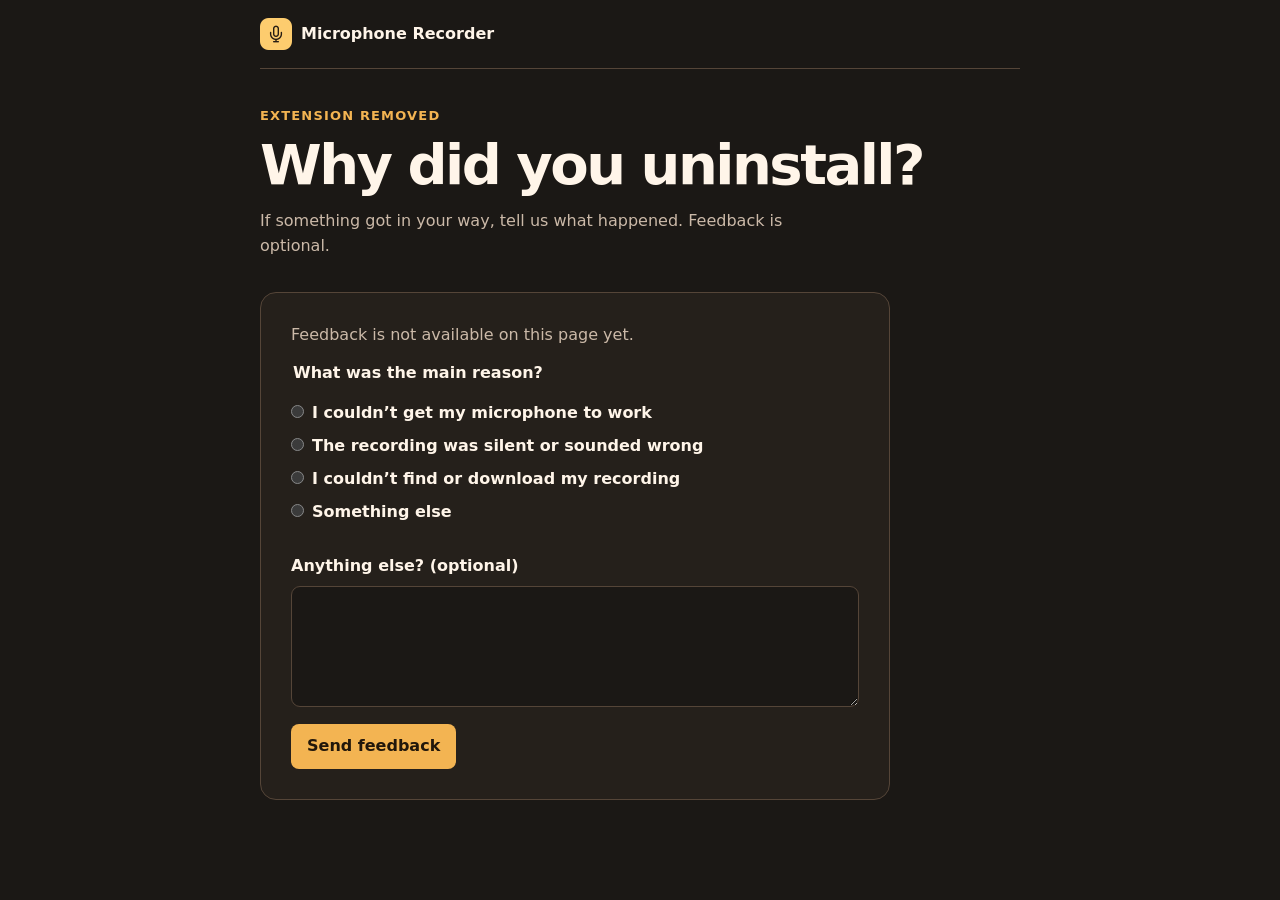
==== uninstall/index.html @ 266b0a34 "Publish Microphone Recorder service pages Co-Authored-By: Claude Code <noreply@anthropic.com>" ====
<!doctype html><html lang="en"><head><meta charset="utf-8"><meta name="viewport" content="width=device-width, initial-scale=1"><meta name="robots" content="noindex"><title>Uninstall · Microphone Recorder</title><link rel="stylesheet" href="../assets/pages.css"><script defer src="https://cloud.umami.is/script.js" data-website-id="328e350f-b770-4529-9500-92b514123a6c"></script>
</head>
<body><div class="shell"><header class="top"><span class="brand"><img src="../assets/icon-32.png" alt="">Microphone Recorder</span></header><main><div class="hero"><div class="eyebrow">Extension removed</div><h1>Why did you uninstall?</h1><p>If something got in your way, tell us what happened. Feedback is optional.</p></div>
<section class="card form" aria-label="Feedback unavailable"><p>Feedback is not available on this page yet.</p><div inert><fieldset><legend>What was the main reason?</legend><label class="option"><input type="radio" name="reason" required>I couldn’t get my microphone to work</label><label class="option"><input type="radio" name="reason">The recording was silent or sounded wrong</label><label class="option"><input type="radio" name="reason">I couldn’t find or download my recording</label><label class="option"><input type="radio" name="reason">Something else</label></fieldset><label for="details">Anything else? (optional)</label><textarea id="details" rows="4"></textarea><button type="button" disabled>Send feedback</button></div></section></main></div>
</body></html>
---- assets/pages.css ----
:root{color-scheme:dark;--bg:#1b1815;--panel:#25201b;--line:#554538;--fg:#fff5e9;--muted:#cbb9a8;--accent:#f3b452;--red:#b72435;font:16px/1.55 system-ui,sans-serif}
*{box-sizing:border-box}body{margin:0;background:var(--bg);color:var(--fg)}.shell{width:min(100% - 32px,760px);margin:auto}.top{display:flex;align-items:center;justify-content:space-between;gap:12px;padding:18px 0;border-bottom:1px solid var(--line)}.brand{display:flex;align-items:center;gap:9px;font-weight:700}.brand img{width:32px;height:32px}.preview{font-size:12px;color:var(--muted);text-align:right}.hero{padding:37px 0 19px}.eyebrow{color:var(--accent);font-size:13px;font-weight:750;text-transform:uppercase;letter-spacing:.09em}h1{font-size:clamp(32px,6vw,56px);line-height:1.05;letter-spacing:-.045em;margin:10px 0 14px}p{margin:0 0 14px;color:var(--muted)}.hero p{max-width:54ch}h2{line-height:1.2}.card{background:var(--panel);border:1px solid var(--line);border-radius:16px;padding:clamp(16px,4vw,30px);margin:0 0 15px}.step h2{font-size:clamp(18px,3.5vw,24px);margin:0 0 12px}.mock{background:#f5f2ef;color:#282522;border:1px solid #fff;border-radius:10px;min-height:109px;overflow:hidden;font-size:14px}.bar{display:flex;align-items:center;justify-content:flex-end;gap:12px;background:#e5e0da;padding:7px 17px}.address{flex:1;border-radius:20px;background:#fff;min-height:13px}.target{position:relative;display:inline-flex;align-items:center;gap:7px;background:#fff;border:1px solid #c6bbb0;border-radius:7px;padding:5px 8px;font-weight:750;color:#241c15}.target img{width:19px;height:19px}.ring{display:inline-grid;place-items:center;width:23px;height:23px;border-radius:50%;background:var(--red);color:white;font-size:12px}.arrow{color:var(--red);font-weight:900}.illustration-body{padding:11px 20px;text-align:right}.card footer{margin-top:10px}footer,.preview-note{font-size:13px;color:var(--muted)}.sitefoot{padding:12px 0 28px}.sitefoot a,a{color:var(--accent)}.form{max-width:630px}.form label{display:block;font-weight:650}.form fieldset{border:0;padding:0;margin:0 0 22px}.form legend{font-weight:750;margin-bottom:7px}.option{margin:8px 0}.option input{accent-color:var(--accent);margin:0 8px 0 0}.form textarea{width:100%;min-height:110px;margin:7px 0 9px;border:1px solid var(--line);border-radius:9px;background:var(--bg);color:var(--fg);font:inherit;padding:10px;resize:vertical}.form button{background:var(--accent);color:#21170b;border:0;padding:10px 16px;border-radius:8px;font:inherit;font-weight:750;cursor:pointer}.form output{display:block;margin-top:8px;color:var(--accent)}:focus-visible{outline:2px solid var(--accent);outline-offset:4px}@media(max-width:480px){.bar{gap:6px;padding:6px}.target{gap:5px;padding:4px 5px}.illustration-body{padding:9px 8px}.top{padding:13px 0}.preview{max-width:95px}}
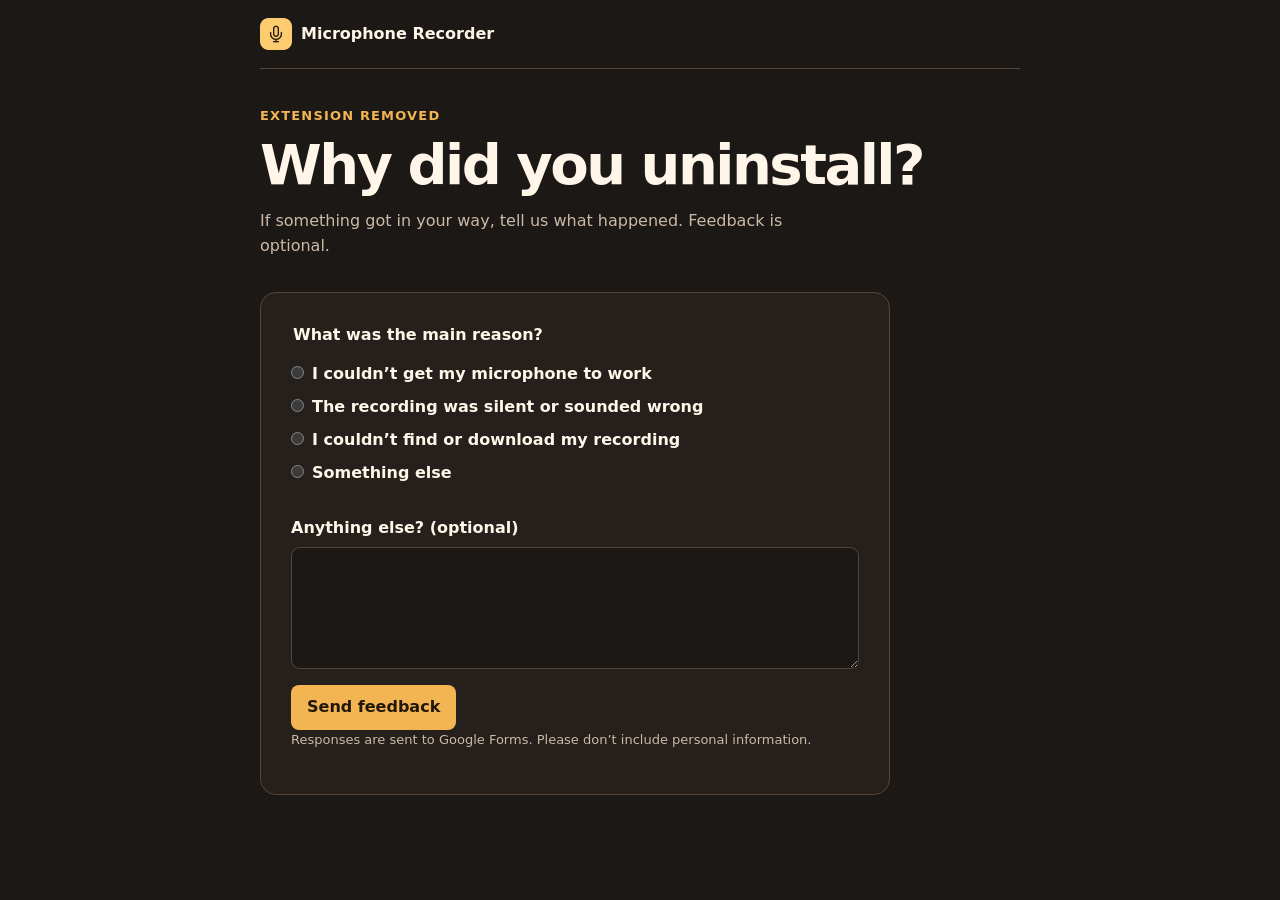
==== commit 458a064d: "Connect Microphone Recorder feedback forms Co-Authored-By: Claude Code <noreply@anthropic.com>" ====
--- a/uninstall/index.html
+++ b/uninstall/index.html
@@ -1,5 +1,12 @@
 <!doctype html><html lang="en"><head><meta charset="utf-8"><meta name="viewport" content="width=device-width, initial-scale=1"><meta name="robots" content="noindex"><title>Uninstall · Microphone Recorder</title><link rel="stylesheet" href="../assets/pages.css"><script defer src="https://cloud.umami.is/script.js" data-website-id="328e350f-b770-4529-9500-92b514123a6c"></script>
 </head>
 <body><div class="shell"><header class="top"><span class="brand"><img src="../assets/icon-32.png" alt="">Microphone Recorder</span></header><main><div class="hero"><div class="eyebrow">Extension removed</div><h1>Why did you uninstall?</h1><p>If something got in your way, tell us what happened. Feedback is optional.</p></div>
-<section class="card form" aria-label="Feedback unavailable"><p>Feedback is not available on this page yet.</p><div inert><fieldset><legend>What was the main reason?</legend><label class="option"><input type="radio" name="reason" required>I couldn’t get my microphone to work</label><label class="option"><input type="radio" name="reason">The recording was silent or sounded wrong</label><label class="option"><input type="radio" name="reason">I couldn’t find or download my recording</label><label class="option"><input type="radio" name="reason">Something else</label></fieldset><label for="details">Anything else? (optional)</label><textarea id="details" rows="4"></textarea><button type="button" disabled>Send feedback</button></div></section></main></div>
+<form class="card form" action="https://docs.google.com/forms/d/e/1FAIpQLSc27Kr7iB2BOMizsUe-jqKFjGGc74JsBQCXyaLrFz7BKVkSmQ/formResponse" method="post" accept-charset="UTF-8">
+<fieldset><legend>What was the main reason?</legend>
+<label class="option"><input type="radio" name="entry.1425699659" value="I couldn’t get my microphone to work" required>I couldn’t get my microphone to work</label>
+<label class="option"><input type="radio" name="entry.1425699659" value="The recording was silent or sounded wrong">The recording was silent or sounded wrong</label>
+<label class="option"><input type="radio" name="entry.1425699659" value="I couldn’t find or download my recording">I couldn’t find or download my recording</label>
+<label class="option"><input type="radio" name="entry.1425699659" value="Something else">Something else</label>
+</fieldset><label for="details">Anything else? (optional)</label><textarea id="details" name="entry.155622018" rows="4"></textarea><button type="submit">Send feedback</button>
+<p class="preview-note">Responses are sent to Google Forms. Please don’t include personal information.</p></form></main></div>
 </body></html>
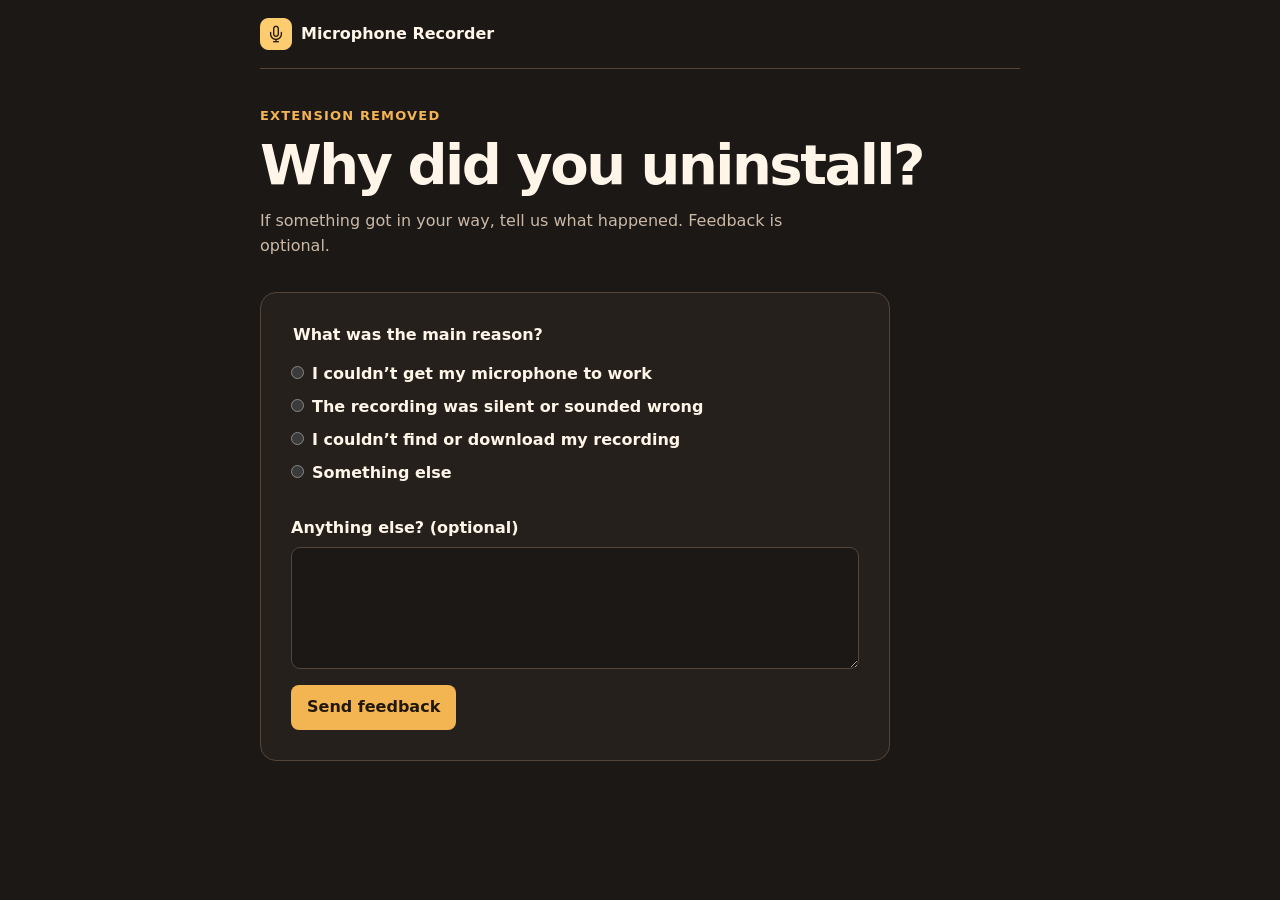
==== commit c1d7b388: "Remove extra notice from feedback forms Co-Authored-By: Claude Code <noreply@anthropic.com>" ====
--- a/uninstall/index.html
+++ b/uninstall/index.html
@@ -8,5 +8,5 @@
 <label class="option"><input type="radio" name="entry.1425699659" value="I couldn’t find or download my recording">I couldn’t find or download my recording</label>
 <label class="option"><input type="radio" name="entry.1425699659" value="Something else">Something else</label>
 </fieldset><label for="details">Anything else? (optional)</label><textarea id="details" name="entry.155622018" rows="4"></textarea><button type="submit">Send feedback</button>
-<p class="preview-note">Responses are sent to Google Forms. Please don’t include personal information.</p></form></main></div>
+</form></main></div>
 </body></html>
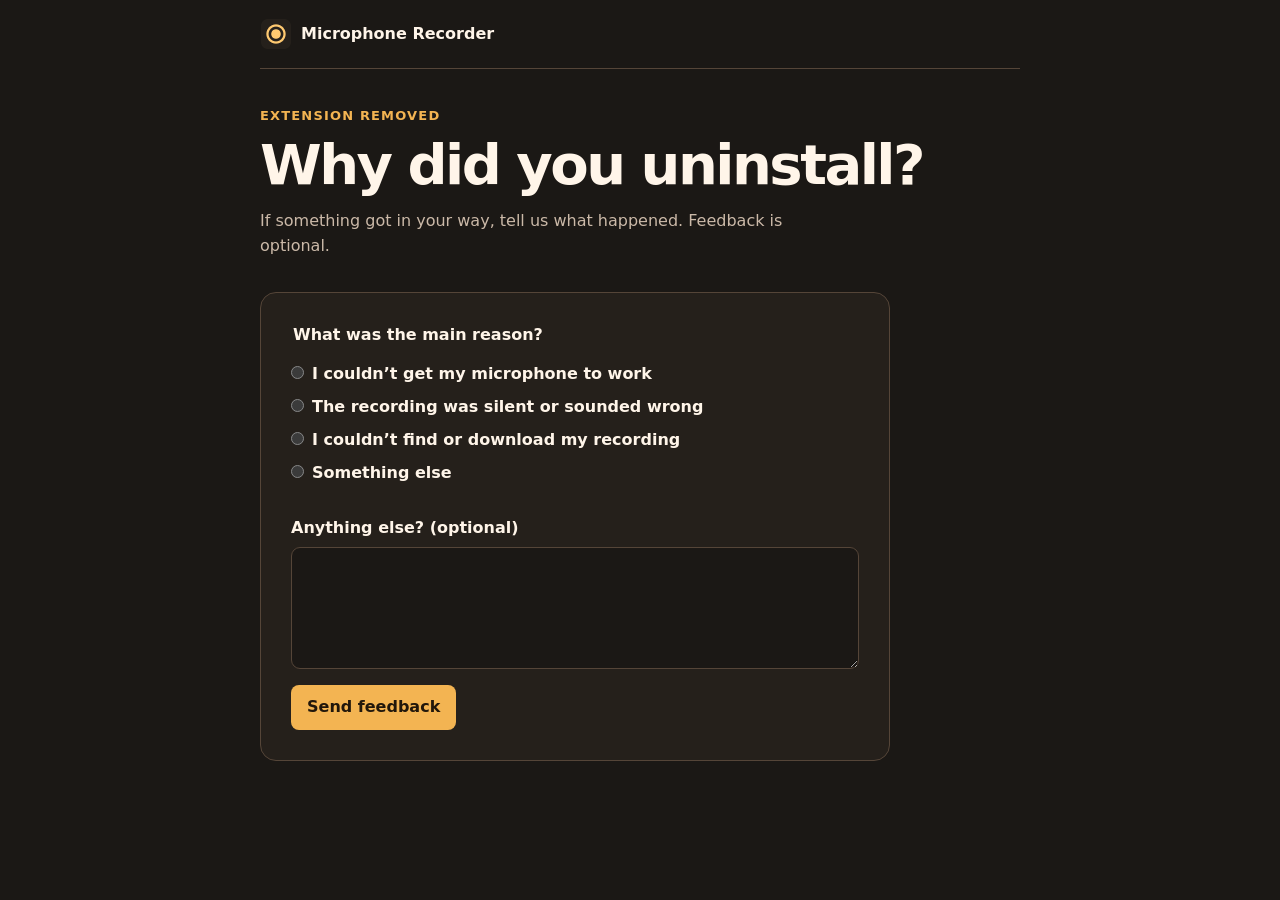
==== commit 122251fc: "Use the new Microphone Recorder icon Co-Authored-By: Claude Code <noreply@anthropic.com>" ====
--- a/uninstall/index.html
+++ b/uninstall/index.html
@@ -1,6 +1,6 @@
-<!doctype html><html lang="en"><head><meta charset="utf-8"><meta name="viewport" content="width=device-width, initial-scale=1"><meta name="robots" content="noindex"><title>Uninstall · Microphone Recorder</title><link rel="stylesheet" href="../assets/pages.css"><script defer src="https://cloud.umami.is/script.js" data-website-id="328e350f-b770-4529-9500-92b514123a6c"></script>
+<!doctype html><html lang="en"><head><meta charset="utf-8"><meta name="viewport" content="width=device-width, initial-scale=1"><meta name="robots" content="noindex"><title>Uninstall · Microphone Recorder</title><link rel="icon" type="image/png" href="../assets/icon-32.png?v=b"><link rel="stylesheet" href="../assets/pages.css"><script defer src="https://cloud.umami.is/script.js" data-website-id="328e350f-b770-4529-9500-92b514123a6c"></script>
 </head>
-<body><div class="shell"><header class="top"><span class="brand"><img src="../assets/icon-32.png" alt="">Microphone Recorder</span></header><main><div class="hero"><div class="eyebrow">Extension removed</div><h1>Why did you uninstall?</h1><p>If something got in your way, tell us what happened. Feedback is optional.</p></div>
+<body><div class="shell"><header class="top"><span class="brand"><img src="../assets/icon-32.png?v=b" alt="">Microphone Recorder</span></header><main><div class="hero"><div class="eyebrow">Extension removed</div><h1>Why did you uninstall?</h1><p>If something got in your way, tell us what happened. Feedback is optional.</p></div>
 <form class="card form" action="https://docs.google.com/forms/d/e/1FAIpQLSc27Kr7iB2BOMizsUe-jqKFjGGc74JsBQCXyaLrFz7BKVkSmQ/formResponse" method="post" accept-charset="UTF-8">
 <fieldset><legend>What was the main reason?</legend>
 <label class="option"><input type="radio" name="entry.1425699659" value="I couldn’t get my microphone to work" required>I couldn’t get my microphone to work</label>
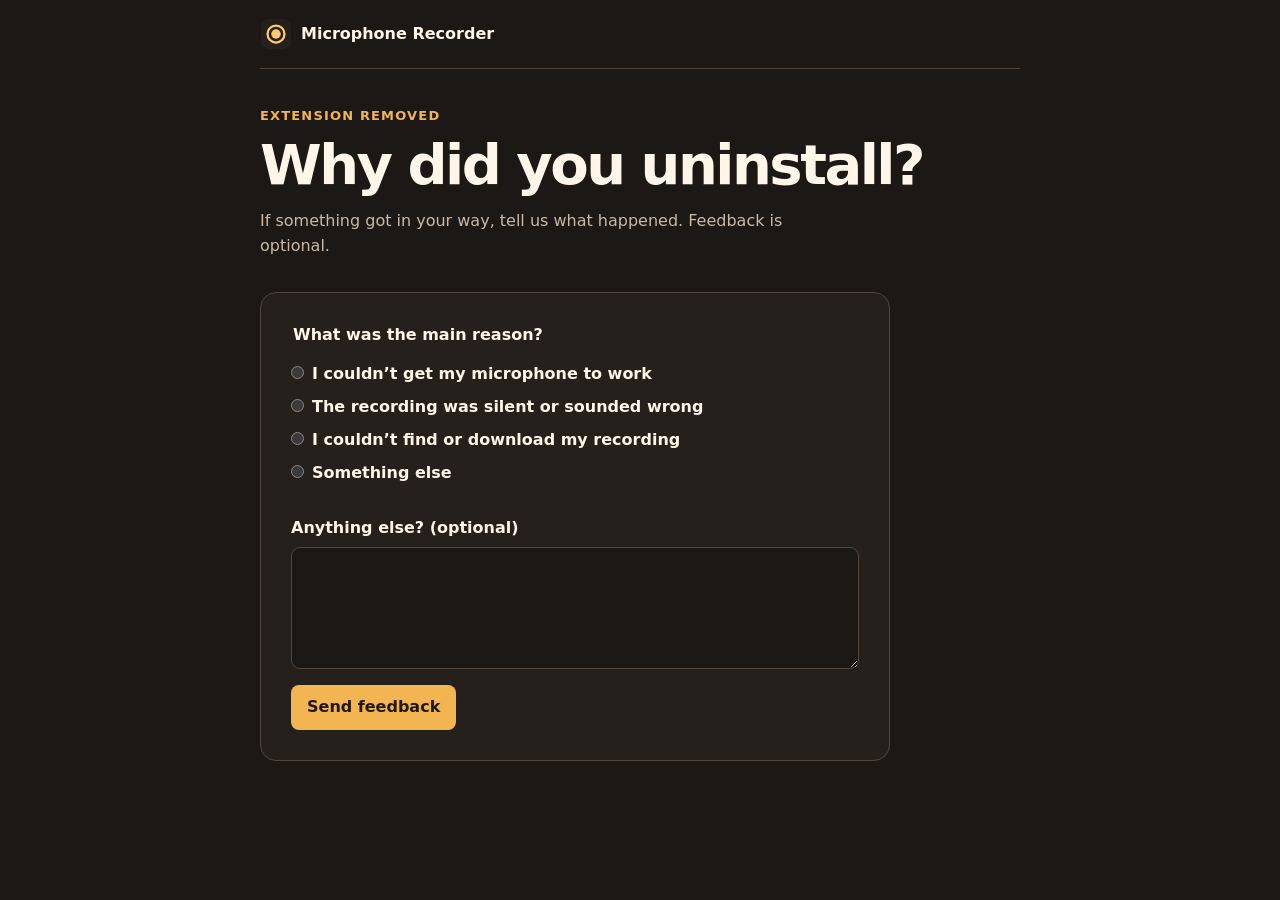
==== commit 604a327e: "Use a crisp vector icon on Microphone Recorder pages Co-Authored-By: Claude Code <noreply@anthropic." ====
--- a/uninstall/index.html
+++ b/uninstall/index.html
@@ -1,6 +1,6 @@
-<!doctype html><html lang="en"><head><meta charset="utf-8"><meta name="viewport" content="width=device-width, initial-scale=1"><meta name="robots" content="noindex"><title>Uninstall · Microphone Recorder</title><link rel="icon" type="image/png" href="../assets/icon-32.png?v=b"><link rel="stylesheet" href="../assets/pages.css"><script defer src="https://cloud.umami.is/script.js" data-website-id="328e350f-b770-4529-9500-92b514123a6c"></script>
+<!doctype html><html lang="en"><head><meta charset="utf-8"><meta name="viewport" content="width=device-width, initial-scale=1"><meta name="robots" content="noindex"><title>Uninstall · Microphone Recorder</title><link rel="icon" type="image/svg+xml" href="../assets/icon-b.svg"><link rel="stylesheet" href="../assets/pages.css"><script defer src="https://cloud.umami.is/script.js" data-website-id="328e350f-b770-4529-9500-92b514123a6c"></script>
 </head>
-<body><div class="shell"><header class="top"><span class="brand"><img src="../assets/icon-32.png?v=b" alt="">Microphone Recorder</span></header><main><div class="hero"><div class="eyebrow">Extension removed</div><h1>Why did you uninstall?</h1><p>If something got in your way, tell us what happened. Feedback is optional.</p></div>
+<body><div class="shell"><header class="top"><span class="brand"><img src="../assets/icon-b.svg" alt="">Microphone Recorder</span></header><main><div class="hero"><div class="eyebrow">Extension removed</div><h1>Why did you uninstall?</h1><p>If something got in your way, tell us what happened. Feedback is optional.</p></div>
 <form class="card form" action="https://docs.google.com/forms/d/e/1FAIpQLSc27Kr7iB2BOMizsUe-jqKFjGGc74JsBQCXyaLrFz7BKVkSmQ/formResponse" method="post" accept-charset="UTF-8">
 <fieldset><legend>What was the main reason?</legend>
 <label class="option"><input type="radio" name="entry.1425699659" value="I couldn’t get my microphone to work" required>I couldn’t get my microphone to work</label>
